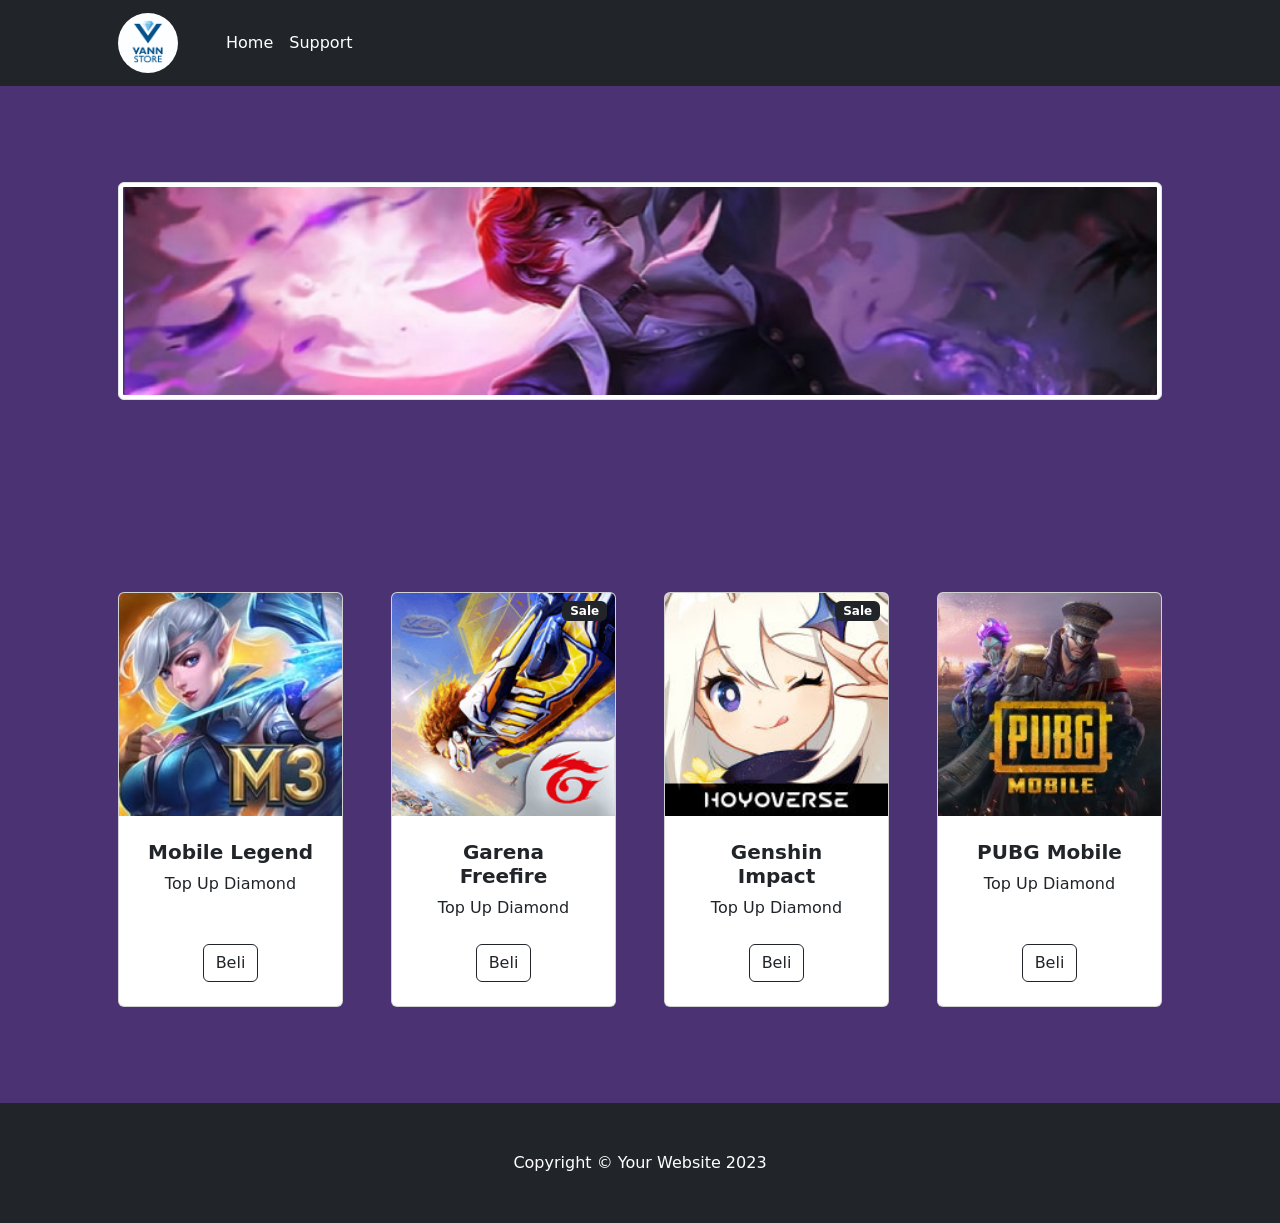
==== topup/index.html @ c0adf591 "Add files via upload" ====
<!DOCTYPE html>
<html lang="en">
    <head>
        <meta charset="utf-8" />
        <meta name="viewport" content="width=device-width, initial-scale=1, shrink-to-fit=no" />
        <meta name="description" content="" />
        <meta name="author" content="" />
        <title>Shop Homepage - Start Bootstrap Template</title>
        <!-- Favicon-->
        <link rel="icon" type="image/x-icon" href="assets/favicon.ico" />
        <!-- Bootstrap icons-->
        <link href="https://cdn.jsdelivr.net/npm/bootstrap-icons@1.5.0/font/bootstrap-icons.css" rel="stylesheet" />
        <!-- Core theme CSS (includes Bootstrap)-->
        <link href="css/styles.css" rel="stylesheet" />
    </head>
    <body>
        <!-- Navigation-->
        <nav class="navbar navbar-expand-lg navbar-light bg-dark">
            <div class="container px-4 px-lg-5">
                <a class="navbar-brand" href="#!"><img src="assets/vanlogo.jpg" alt="Logo" class="rounded-circle" width="60"> </a>
                <button class="navbar-toggler btn btn-light" type="button" data-bs-toggle="collapse" data-bs-target="#navbarSupportedContent" aria-controls="navbarSupportedContent" aria-expanded="false" aria-label="Toggle navigation"><span class="navbar-dark navbar-toggler-icon"></span></button>
                <div class="collapse navbar-collapse" id="navbarSupportedContent">
                    <ul class="navbar-nav me-auto mb-2 mb-lg-0 ms-lg-4">
                        <li class="nav-item"><a class="nav-link active text-white" aria-current="page" href="#!">Home</a></li>
                        <li class="nav-item"><a class="nav-link text-white" href="#!">Support</a></li>
                    </ul>
                </div>
            </div>
        </nav>
        <!-- Header-->
        <header class="bg-body py-5">
            <div class="container px-4 px-lg-5 my-5">
                <div class="text-center text-white">
                    <img src="assets/banml.png" alt="Banner ML" class="img-fluid img-thumbnail">
                </div>
            </div>
        </header>
        <!-- Section-->
        <section class="py-5">
            <div class="container px-4 px-lg-5 mt-5">
                <div class="row gx-4 gx-lg-5 row-cols-2 row-cols-md-3 row-cols-xl-4 justify-content-center">
                    <div class="col mb-5">
                        <div class="card h-100">
                            <!-- Product image-->
                            <img class="card-img-top" src="assets/mlbb.jpg" alt="Logo ML" width="250"/>
                            <!-- Product details-->
                            <div class="card-body p-4">
                                <div class="text-center">
                                    <!-- Product name-->
                                    <h5 class="fw-bolder">Mobile Legend</h5>
                                    <!-- Product price-->
                                    Top Up Diamond
                                </div>
                            </div>
                            <!-- Product actions-->
                            <div class="card-footer p-4 pt-0 border-top-0 bg-transparent">
                                <div class="text-center"><a class="btn btn-outline-dark mt-auto" href="#">Beli</a></div>
                            </div>
                        </div>
                    </div>
                    <div class="col mb-5">
                        <div class="card h-100">
                            <!-- Sale badge-->
                            <div class="badge bg-dark text-white position-absolute" style="top: 0.5rem; right: 0.5rem">Sale</div>
                            <!-- Product image-->
                            <img class="card-img-top" src="assets/ff.png" alt="Logo FF" width="250"/>
                            <!-- Product details-->
                            <div class="card-body p-4">
                                <div class="text-center">
                                    <!-- Product name-->
                                    <h5 class="fw-bolder">Garena Freefire</h5>
                                    <!-- Product price-->
                                    Top Up Diamond
                                </div>
                            </div>
                            <!-- Product actions-->
                            <div class="card-footer p-4 pt-0 border-top-0 bg-transparent">
                                <div class="text-center"><a class="btn btn-outline-dark mt-auto" href="#">Beli</a></div>
                            </div>
                        </div>
                    </div>
                    <div class="col mb-5">
                        <div class="card h-100">
                            <!-- Sale badge-->
                            <div class="badge bg-dark text-white position-absolute" style="top: 0.5rem; right: 0.5rem">Sale</div>
                            <!-- Product image-->
                            <img class="card-img-top" src="assets/GenshinImpact.jpg" alt="Logo Genshin" width="250"/>
                            <!-- Product details-->
                            <div class="card-body p-4">
                                <div class="text-center">
                                    <!-- Product name-->
                                    <h5 class="fw-bolder">Genshin Impact</h5>
                                    <!-- Product price-->
                                    Top Up Diamond
                                </div>
                            </div>
                            <!-- Product actions-->
                            <div class="card-footer p-4 pt-0 border-top-0 bg-transparent">
                                <div class="text-center"><a class="btn btn-outline-dark mt-auto" href="#">Beli</a></div>
                            </div>
                        </div>
                    </div>
                    <div class="col mb-5">
                        <div class="card h-100">
                            <!-- Product image-->
                            <img class="card-img-top" src="assets/pubgm.jpg" alt="Logo PUBG" width="250"/>
                            <!-- Product details-->
                            <div class="card-body p-4">
                                <div class="text-center">
                                    <!-- Product name-->
                                    <h5 class="fw-bolder">PUBG Mobile</h5>
                                    <!-- Product price-->
                                    Top Up Diamond
                                </div>
                            </div>
                            <!-- Product actions-->
                            <div class="card-footer p-4 pt-0 border-top-0 bg-transparent">
                                <div class="text-center"><a class="btn btn-outline-dark mt-auto" href="#">Beli</a></div>
                            </div>
                        </div>
                    </div>
                </div>
            </div>
        </section>
        <!-- Footer-->
        <footer class="py-5 bg-dark">
            <div class="container"><p class="m-0 text-center text-white">Copyright &copy; Your Website 2023</p></div>
        </footer>
        <!-- Bootstrap core JS-->
        <script src="https://cdn.jsdelivr.net/npm/bootstrap@5.2.3/dist/js/bootstrap.bundle.min.js"></script>
        <!-- Core theme JS-->
        <script src="js/scripts.js"></script>
    </body>
</html>
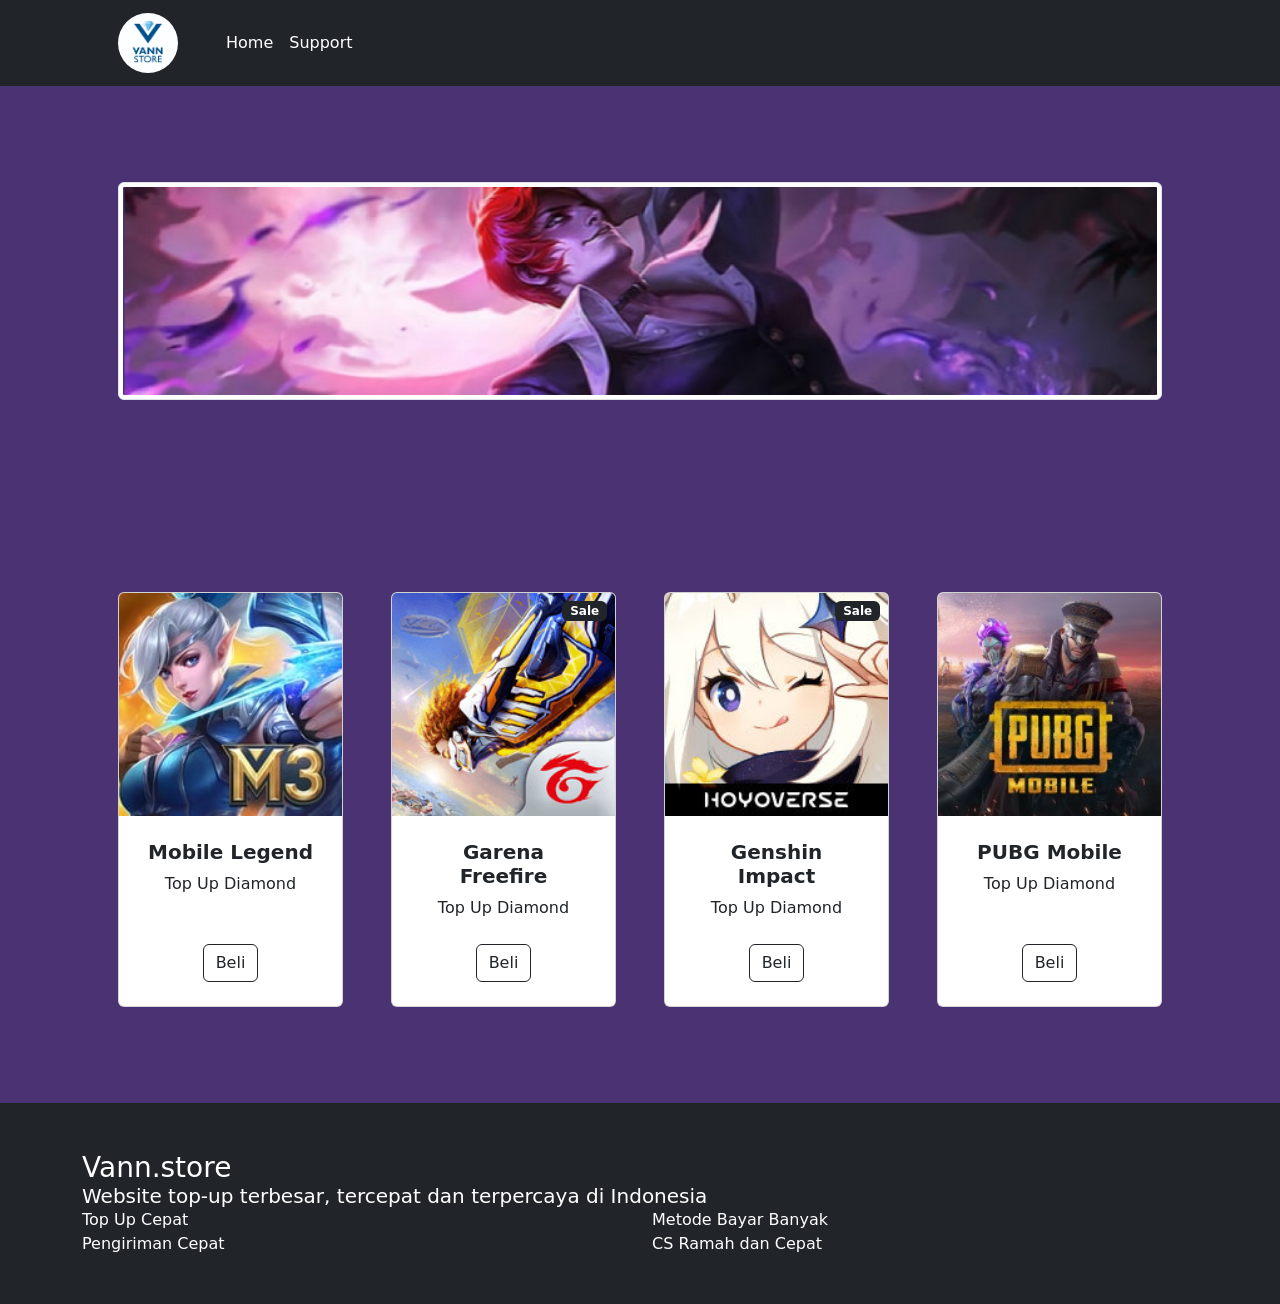
==== commit 20680e10: "new file:   topup/assets/1.png 	new file:   topup/assets/bayar.png 	new file:   topup/assets/cs.png " ====
--- a/topup/index.html
+++ b/topup/index.html
@@ -54,7 +54,7 @@
                             </div>
                             <!-- Product actions-->
                             <div class="card-footer p-4 pt-0 border-top-0 bg-transparent">
-                                <div class="text-center"><a class="btn btn-outline-dark mt-auto" href="#">Beli</a></div>
+                                <div class="text-center"><a class="btn btn-outline-dark mt-auto" href="ml.html">Beli</a></div>
                             </div>
                         </div>
                     </div>
@@ -124,7 +124,17 @@
         </section>
         <!-- Footer-->
         <footer class="py-5 bg-dark">
-            <div class="container"><p class="m-0 text-center text-white">Copyright &copy; Your Website 2023</p></div>
+            <div class="container text-white">
+                <h3 class="m-0 text-white">Vann.store</h3>
+                <h5 class="m-0 text-white">Website top-up terbesar, tercepat dan terpercaya di Indonesia</h5>
+                <div class="row">
+                    <div class="col">Top Up Cepat</div>
+                    <div class="col">Metode Bayar Banyak</div>
+                    <div class="w-100"></div>
+                    <div class="col">Pengiriman Cepat</div>
+                    <div class="col">CS Ramah dan Cepat</div>
+                </div>           
+            </div>
         </footer>
         <!-- Bootstrap core JS-->
         <script src="https://cdn.jsdelivr.net/npm/bootstrap@5.2.3/dist/js/bootstrap.bundle.min.js"></script>
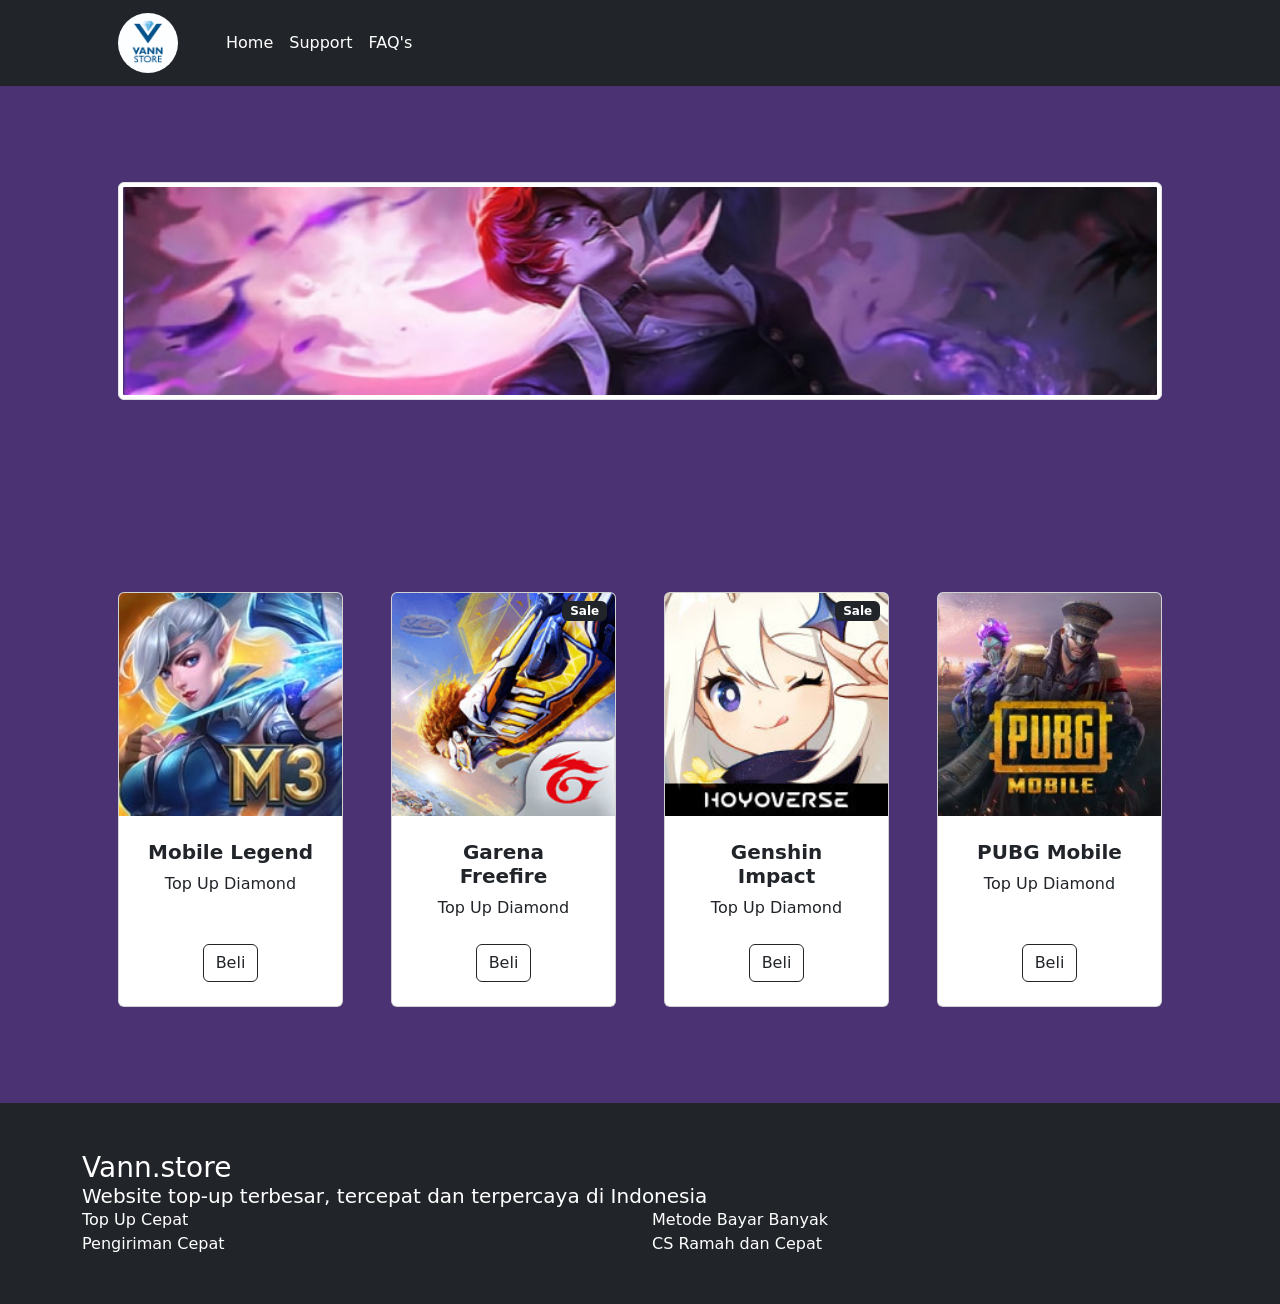
==== commit ecbd4af1: "Update index.html" ====
--- a/topup/index.html
+++ b/topup/index.html
@@ -21,8 +21,9 @@
                 <button class="navbar-toggler btn btn-light" type="button" data-bs-toggle="collapse" data-bs-target="#navbarSupportedContent" aria-controls="navbarSupportedContent" aria-expanded="false" aria-label="Toggle navigation"><span class="navbar-dark navbar-toggler-icon"></span></button>
                 <div class="collapse navbar-collapse" id="navbarSupportedContent">
                     <ul class="navbar-nav me-auto mb-2 mb-lg-0 ms-lg-4">
-                        <li class="nav-item"><a class="nav-link active text-white" aria-current="page" href="#!">Home</a></li>
-                        <li class="nav-item"><a class="nav-link text-white" href="#!">Support</a></li>
+                        <li class="nav-item"><a class="nav-link active text-white" aria-current="page" href="index.html">Home</a></li>
+                        <li class="nav-item"><a class="nav-link text-white" href="support.html">Support</a></li>
+                        <li class="nav-item"><a class="nav-link text-white" href="faq.html">FAQ's</a></li>
                     </ul>
                 </div>
             </div>
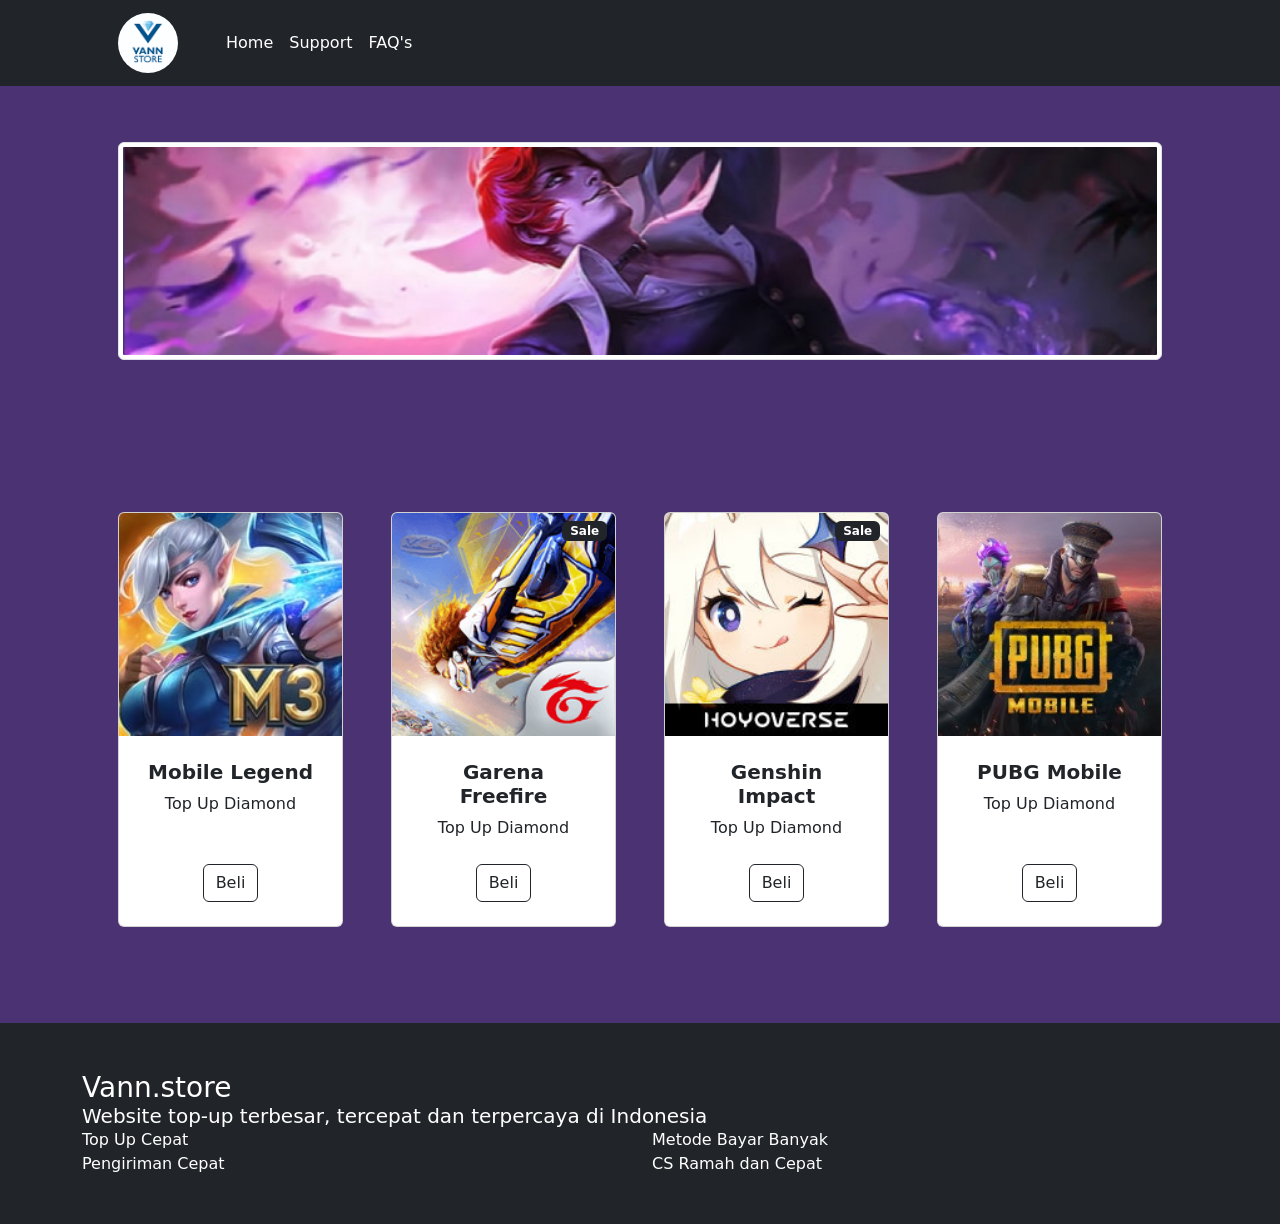
==== commit d80351fb: "new file:   topup/admin.html 	modified:   topup/css/styles.css 	new file:   topup/edit.html 	modifie" ====
--- a/topup/index.html
+++ b/topup/index.html
@@ -29,7 +29,7 @@
             </div>
         </nav>
         <!-- Header-->
-        <header class="bg-body py-5">
+        <header class="bg-body py-2">
             <div class="container px-4 px-lg-5 my-5">
                 <div class="text-center text-white">
                     <img src="assets/banml.png" alt="Banner ML" class="img-fluid img-thumbnail">
@@ -142,4 +142,4 @@
         <!-- Core theme JS-->
         <script src="js/scripts.js"></script>
     </body>
-</html>
+</html>
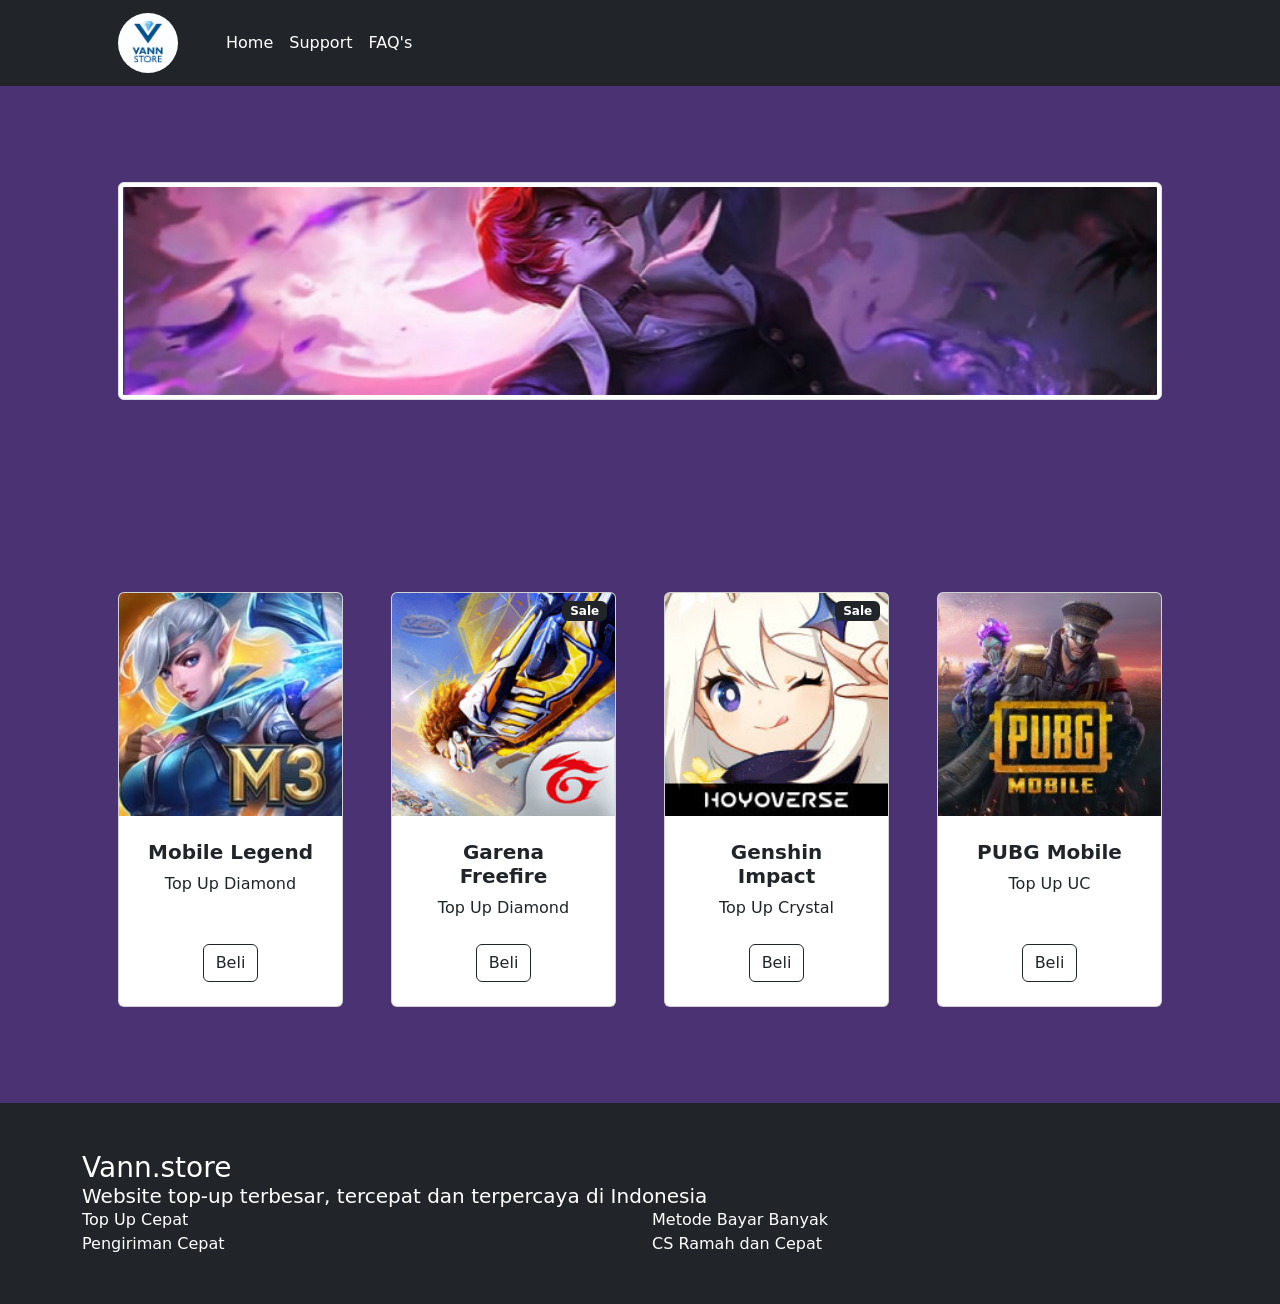
==== commit 7f332ac1: "new file:   topup/assets/crystal.png modified:   topup/css/styles.css modified:   topup/faq.html mod" ====
--- a/topup/index.html
+++ b/topup/index.html
@@ -29,7 +29,7 @@
             </div>
         </nav>
         <!-- Header-->
-        <header class="bg-body py-2">
+        <header class="bg-body py-5">
             <div class="container px-4 px-lg-5 my-5">
                 <div class="text-center text-white">
                     <img src="assets/banml.png" alt="Banner ML" class="img-fluid img-thumbnail">
@@ -76,7 +76,7 @@
                             </div>
                             <!-- Product actions-->
                             <div class="card-footer p-4 pt-0 border-top-0 bg-transparent">
-                                <div class="text-center"><a class="btn btn-outline-dark mt-auto" href="#">Beli</a></div>
+                                <div class="text-center"><a class="btn btn-outline-dark mt-auto" href="ff.html">Beli</a></div>
                             </div>
                         </div>
                     </div>
@@ -92,12 +92,12 @@
                                     <!-- Product name-->
                                     <h5 class="fw-bolder">Genshin Impact</h5>
                                     <!-- Product price-->
-                                    Top Up Diamond
+                                    Top Up Crystal
                                 </div>
                             </div>
                             <!-- Product actions-->
                             <div class="card-footer p-4 pt-0 border-top-0 bg-transparent">
-                                <div class="text-center"><a class="btn btn-outline-dark mt-auto" href="#">Beli</a></div>
+                                <div class="text-center"><a class="btn btn-outline-dark mt-auto" href="gi.html">Beli</a></div>
                             </div>
                         </div>
                     </div>
@@ -111,12 +111,12 @@
                                     <!-- Product name-->
                                     <h5 class="fw-bolder">PUBG Mobile</h5>
                                     <!-- Product price-->
-                                    Top Up Diamond
+                                    Top Up UC
                                 </div>
                             </div>
                             <!-- Product actions-->
                             <div class="card-footer p-4 pt-0 border-top-0 bg-transparent">
-                                <div class="text-center"><a class="btn btn-outline-dark mt-auto" href="#">Beli</a></div>
+                                <div class="text-center"><a class="btn btn-outline-dark mt-auto" href="pubg.html">Beli</a></div>
                             </div>
                         </div>
                     </div>
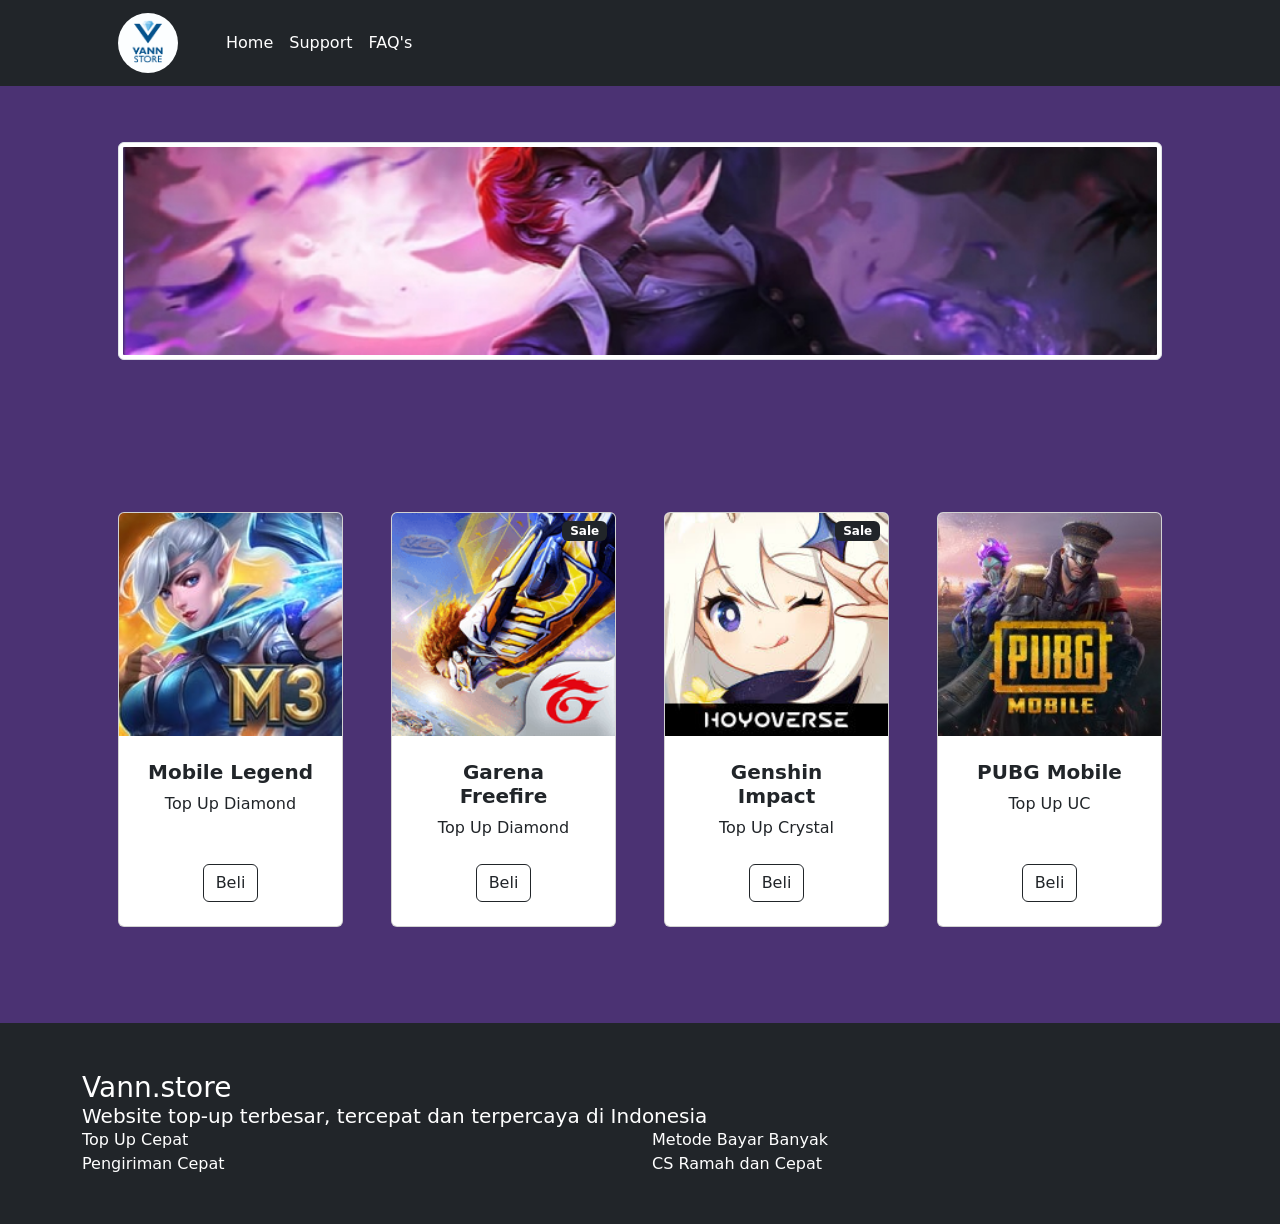
==== commit 21b0722c: "Merge branch 'main' of https://github.com/rafif03/RPL" ====
--- a/topup/index.html
+++ b/topup/index.html
@@ -29,7 +29,7 @@
             </div>
         </nav>
         <!-- Header-->
-        <header class="bg-body py-5">
+        <header class="bg-body py-2">
             <div class="container px-4 px-lg-5 my-5">
                 <div class="text-center text-white">
                     <img src="assets/banml.png" alt="Banner ML" class="img-fluid img-thumbnail">
